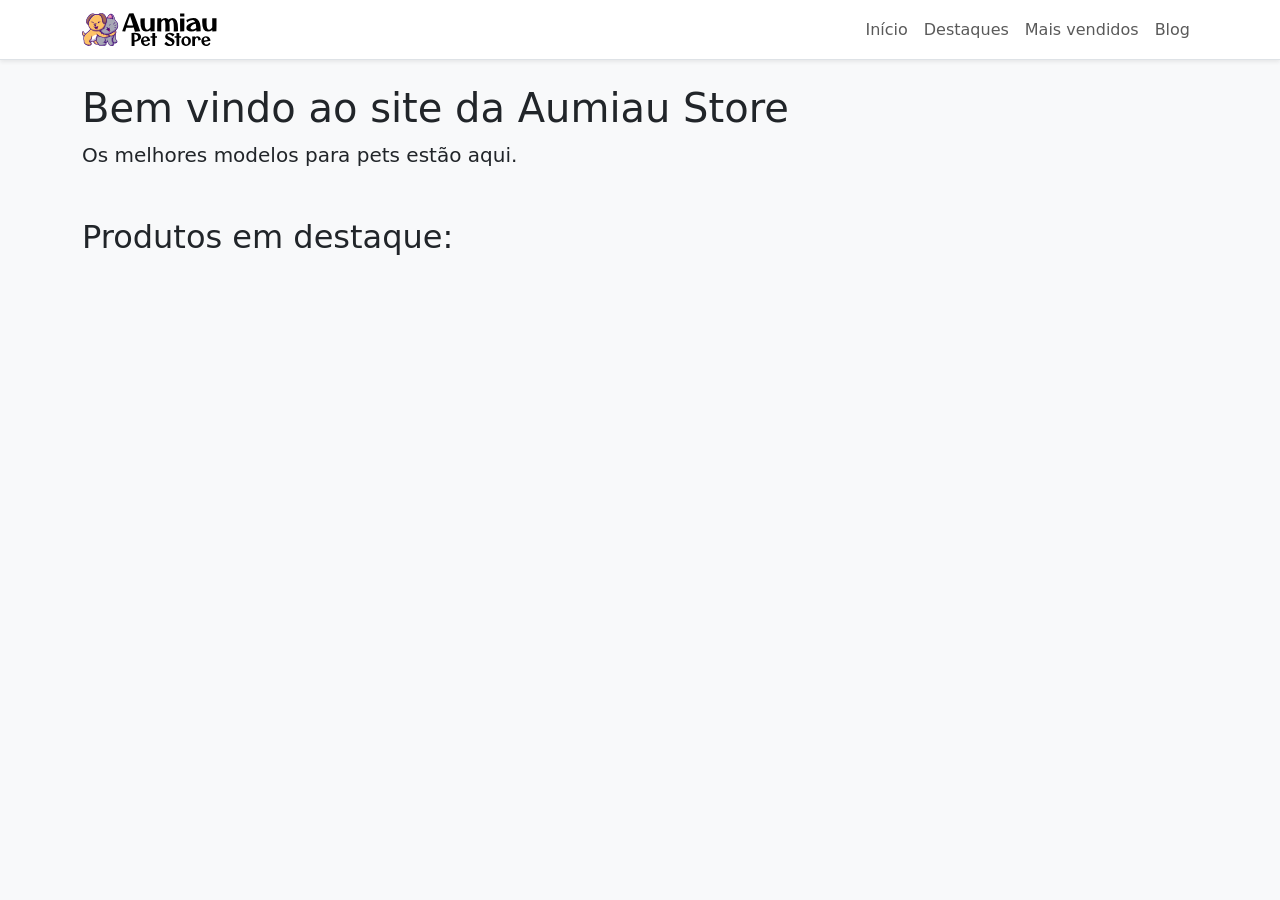
==== site-bootstrap/index.html @ 1ea8fcfe "aula 06 em andamento" ====
<!DOCTYPE html>
<html lang="en">
<head>
    <meta charset="UTF-8">
    <meta name="viewport" content="width=device-width, initial-scale=1.0">
    <title>Aumiau Store - Bootstrap</title>
    <!-- Google Fonts -->
    <link rel="preconnect" href="https://fonts.googleapis.com">
    <link rel="preconnect" href="https://fonts.gstatic.com" crossorigin>
    <link href="https://fonts.googleapis.com/css2?family=Indie+Flower&family=Roboto:ital,wght@0,100..900;1,100..900&display=swap" rel="stylesheet">
    <!-- Bootstrap CSS -->
    <link href="https://cdn.jsdelivr.net/npm/bootstrap@5.3.8/dist/css/bootstrap.min.css" rel="stylesheet" integrity="sha384-sRIl4kxILFvY47J16cr9ZwB07vP4J8+LH7qKQnuqkuIAvNWLzeN8tE5YBujZqJLB" crossorigin="anonymous">
    <script src="https://cdn.jsdelivr.net/npm/bootstrap@5.3.8/dist/js/bootstrap.bundle.min.js" integrity="sha384-FKyoEForCGlyvwx9Hj09JcYn3nv7wiPVlz7YYwJrWVcXK/BmnVDxM+D2scQbITxI" crossorigin="anonymous"></script>
</head>
<body class="bg-light">
   <header>
        <nav class="navbar navbar-expand-lg navbar-light bg-white border-bottom shadow-sm">
            <div class="container">
                <a href="#" class="navbar-brand">
                    <img src="imagens/logo.svg" alt="logo da aumiau store" width="150" />
                </a>
                <button class="navbar-toggler" type="button" data-bs-toggle="collapse" data-bs-target="#navbarNav">
                    <span class="navbar-toggler-icon"></span>
                </button>
                <div class="navbar-collapse collapse" id="navbarNav">
                    <ul class="navbar-nav ms-auto">
                        <li class="nav-item"><a href="#home" class="nav-link">Início</a></li>
                        <li class="nav-item"><a href="#destaques" class="nav-link">Destaques</a></li>
                        <li class="nav-item"><a href="#mais-vendidos" class="nav-link">Mais vendidos</a></li>
                        <li class="nav-item"><a href="blog.html" class="nav-link">Blog</a></li>
                    </ul>
                </div>
            </div>
        </nav>
        <div class="container mt-4">
            <div class="row">
                <main class="col-lg-8">
                    <h1>Bem vindo ao site da Aumiau Store</h1>
                    <p class="lead">Os melhores modelos para pets estão aqui.</p>

                    <section id="destaques" class="my-5">
                        <h2 class="mb-4">Produtos em destaque:</h2>
                    </section>

                    
                </main>
                <aside class="col-lg-4">

                </aside>
            </div>
        </div>
   </header> 
</body>
</html>
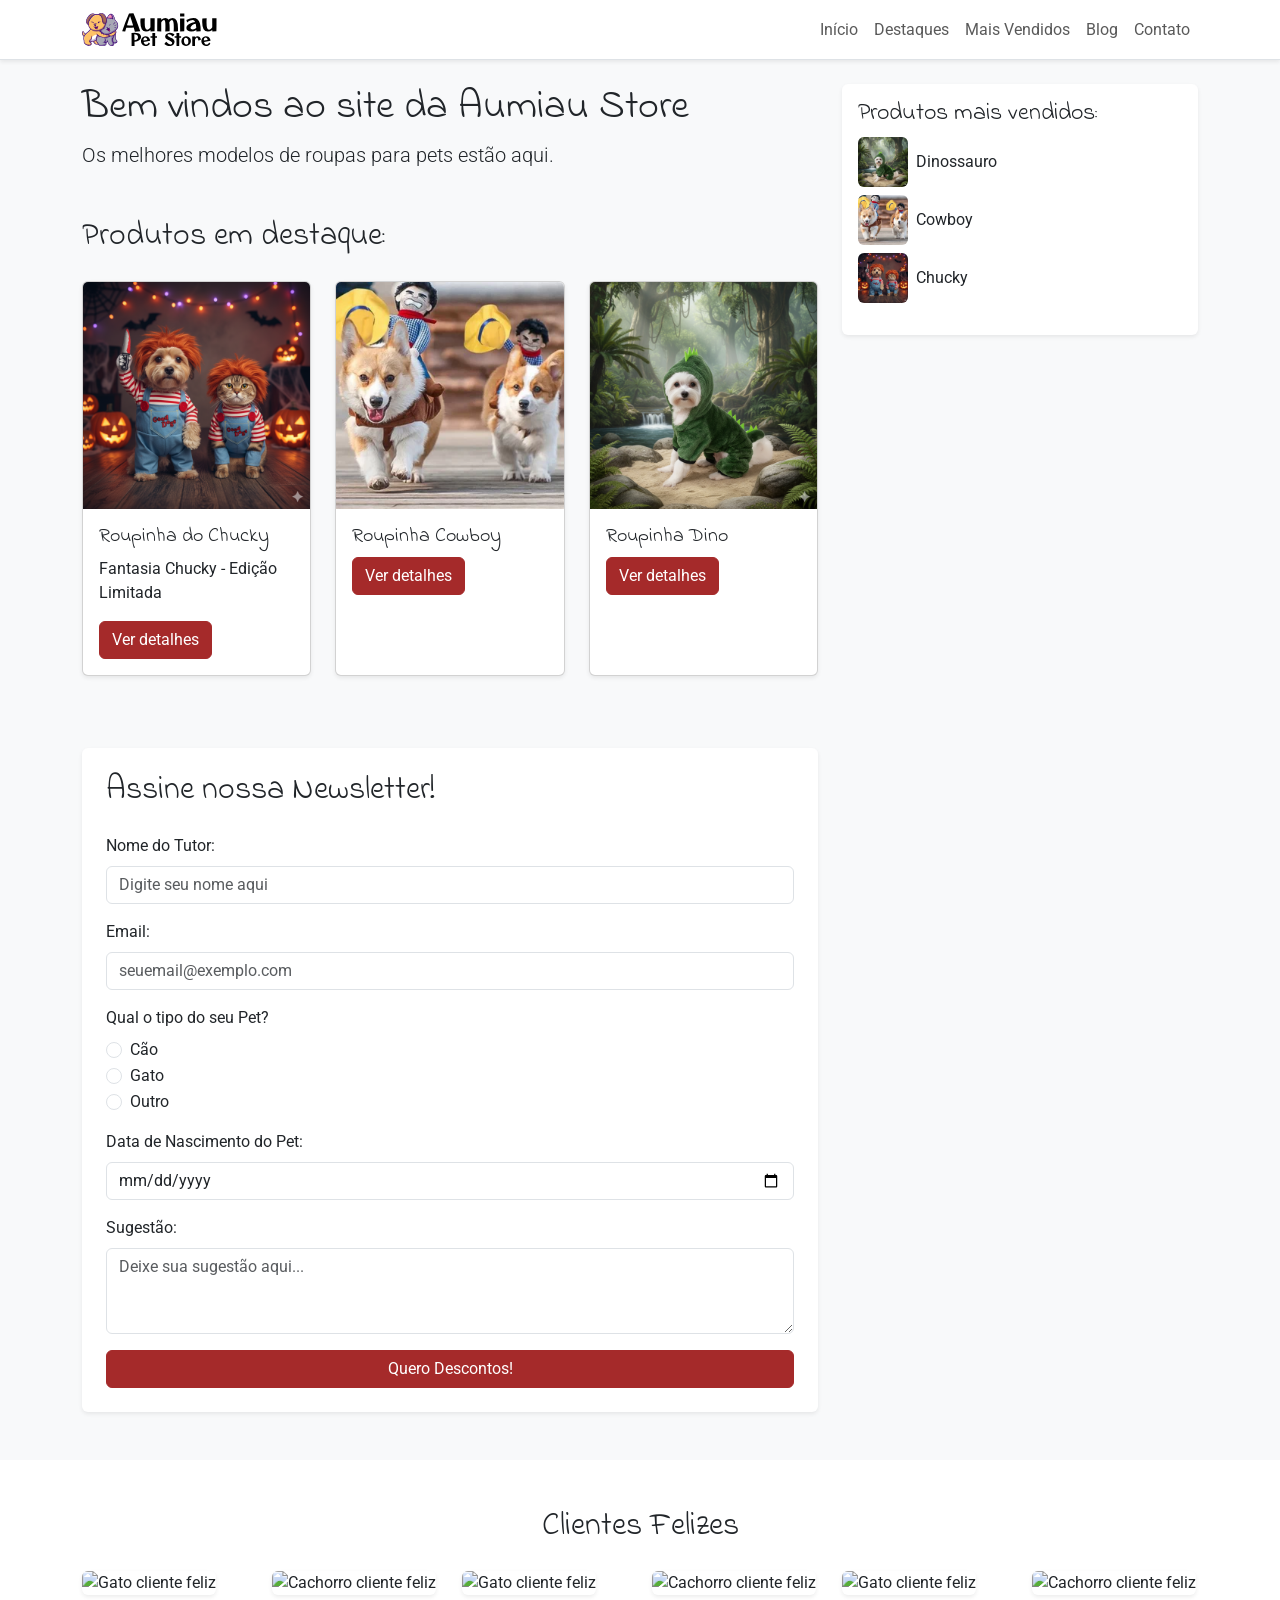
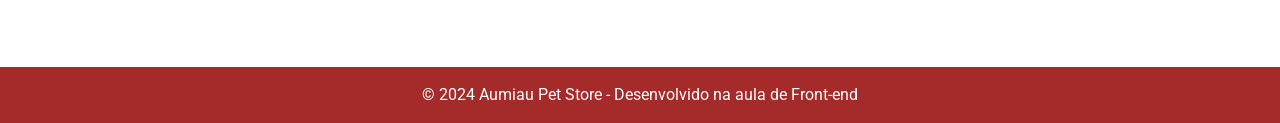
==== commit dd3b32ac: "exercicios aula 06 finalizado" ====
--- a/site-bootstrap/index.html
+++ b/site-bootstrap/index.html
@@ -1,5 +1,5 @@
 <!DOCTYPE html>
-<html lang="en">
+<html lang="pt-br">
 <head>
     <meta charset="UTF-8">
     <meta name="viewport" content="width=device-width, initial-scale=1.0">
@@ -9,46 +9,174 @@
     <link rel="preconnect" href="https://fonts.gstatic.com" crossorigin>
     <link href="https://fonts.googleapis.com/css2?family=Indie+Flower&family=Roboto:ital,wght@0,100..900;1,100..900&display=swap" rel="stylesheet">
     <!-- Bootstrap CSS -->
-    <link href="https://cdn.jsdelivr.net/npm/bootstrap@5.3.8/dist/css/bootstrap.min.css" rel="stylesheet" integrity="sha384-sRIl4kxILFvY47J16cr9ZwB07vP4J8+LH7qKQnuqkuIAvNWLzeN8tE5YBujZqJLB" crossorigin="anonymous">
-    <script src="https://cdn.jsdelivr.net/npm/bootstrap@5.3.8/dist/js/bootstrap.bundle.min.js" integrity="sha384-FKyoEForCGlyvwx9Hj09JcYn3nv7wiPVlz7YYwJrWVcXK/BmnVDxM+D2scQbITxI" crossorigin="anonymous"></script>
+    <link href="https://cdn.jsdelivr.net/npm/bootstrap@5.3.3/dist/css/bootstrap.min.css" rel="stylesheet" integrity="sha384-QWTKZyjpPEjISv5WaRU9OFeRpok6YctnYmDr5pNlyT2bRjXh0JMhjY6hW+ALEwIH" crossorigin="anonymous">
+    <style>
+        /* Estilos personalizados para manter a identidade visual */
+        body {
+            font-family: "Roboto", sans-serif;
+        }
+        h1, h2, h3, h4, h5, h6, .navbar-brand {
+            font-family: "Indie Flower", cursive;
+        }
+    </style>
 </head>
 <body class="bg-light">
-   <header>
+
+    <header>
         <nav class="navbar navbar-expand-lg navbar-light bg-white border-bottom shadow-sm">
             <div class="container">
-                <a href="#" class="navbar-brand">
-                    <img src="imagens/logo.svg" alt="logo da aumiau store" width="150" />
+                <a class="navbar-brand" href="#">
+                    <img src="imagens/logo.svg" alt="Logo da Aumiau Store" width="150">
                 </a>
                 <button class="navbar-toggler" type="button" data-bs-toggle="collapse" data-bs-target="#navbarNav">
                     <span class="navbar-toggler-icon"></span>
                 </button>
-                <div class="navbar-collapse collapse" id="navbarNav">
+                <div class="collapse navbar-collapse" id="navbarNav">
                     <ul class="navbar-nav ms-auto">
-                        <li class="nav-item"><a href="#home" class="nav-link">Início</a></li>
-                        <li class="nav-item"><a href="#destaques" class="nav-link">Destaques</a></li>
-                        <li class="nav-item"><a href="#mais-vendidos" class="nav-link">Mais vendidos</a></li>
-                        <li class="nav-item"><a href="blog.html" class="nav-link">Blog</a></li>
+                        <li class="nav-item"><a class="nav-link" href="#home">Início</a></li>
+                        <li class="nav-item"><a class="nav-link" href="#destaques">Destaques</a></li>
+                        <li class="nav-item"><a class="nav-link" href="#mais-vendidos">Mais Vendidos</a></li>
+                        <li class="nav-item"><a class="nav-link" href="blog.html">Blog</a></li>
+                        <li class="nav-item"><a class="nav-link" href="#contato">Contato</a></li>
                     </ul>
                 </div>
             </div>
         </nav>
-        <div class="container mt-4">
+    </header>
+
+    <div class="container mt-4">
+        <div class="row">
+            <main class="col-lg-8">
+                <h1>Bem vindos ao site da Aumiau Store</h1>
+                <p class="lead">Os melhores modelos de roupas para pets estão aqui.</p>
+
+                <!-- Seção Destaques -->
+                <section id="destaques" class="my-5">
+                    <h2 class="mb-4">Produtos em destaque:</h2>
+                    <div class="row">
+                        <div class="col-md-4 mb-4">
+                            <div class="card h-100 shadow-sm">
+                                <img src="imagens/chucky.png" class="card-img-top" alt="Fantasia Chucky">
+                                <div class="card-body">
+                                    <h3 class="card-title h5">Roupinha do Chucky</h3>
+                                    <p class="card-text">Fantasia Chucky - Edição Limitada</p>
+                                    <a href="chucky.html" class="btn btn-primary" style="background-color: brown; border-color: brown;">Ver detalhes</a>
+                                </div>
+                            </div>
+                        </div>
+                        <div class="col-md-4 mb-4">
+                            <div class="card h-100 shadow-sm">
+                                <img src="imagens/cowboy.webp" class="card-img-top" alt="Roupinha Cowboy">
+                                <div class="card-body">
+                                    <h3 class="card-title h5">Roupinha Cowboy</h3>
+                                    <a href="cowboy.html" class="btn btn-primary" style="background-color: brown; border-color: brown;">Ver detalhes</a>
+                                </div>
+                            </div>
+                        </div>
+                        <div class="col-md-4 mb-4">
+                            <div class="card h-100 shadow-sm">
+                                <img src="imagens/dino.png" class="card-img-top" alt="Roupinha Dino">
+                                <div class="card-body">
+                                    <h3 class="card-title h5">Roupinha Dino</h3>
+                                    <a href="dino.html" class="btn btn-primary" style="background-color: brown; border-color: brown;">Ver detalhes</a>
+                                </div>
+                            </div>
+                        </div>
+                    </div>
+                </section>
+
+                <!-- Formulário -->
+                <section id="contato" class="my-5 p-4 bg-white rounded shadow-sm">
+                    <h2 class="mb-4">Assine nossa Newsletter!</h2>
+                    <form>
+                        <div class="mb-3">
+                            <label for="nome" class="form-label">Nome do Tutor:</label>
+                            <input type="text" class="form-control" id="nome" placeholder="Digite seu nome aqui">
+                        </div>
+                        <div class="mb-3">
+                            <label for="email" class="form-label">Email:</label>
+                            <input type="email" class="form-control" id="email" required placeholder="seuemail@exemplo.com">
+                        </div>
+                        <div class="mb-3">
+                            <label class="form-label">Qual o tipo do seu Pet?</label>
+                            <div class="form-check">
+                                <input class="form-check-input" type="radio" name="tipo_pet" id="cao" value="Cão">
+                                <label class="form-check-label" for="cao">Cão</label>
+                            </div>
+                            <div class="form-check">
+                                <input class="form-check-input" type="radio" name="tipo_pet" id="gato" value="Gato">
+                                <label class="form-check-label" for="gato">Gato</label>
+                            </div>
+                            <div class="form-check">
+                                <input class="form-check-input" type="radio" name="tipo_pet" id="outro" value="Outro">
+                                <label class="form-check-label" for="outro">Outro</label>
+                            </div>
+                        </div>
+                        <div class="mb-3">
+                            <label for="nascimento_pet" class="form-label">Data de Nascimento do Pet:</label>
+                            <input type="date" class="form-control" id="nascimento_pet">
+                        </div>
+                        <div class="mb-3">
+                            <label for="sugestao" class="form-label">Sugestão:</label>
+                            <textarea class="form-control" id="sugestao" rows="3" placeholder="Deixe sua sugestão aqui..."></textarea>
+                        </div>
+                        <button type="submit" class="btn btn-primary w-100" style="background-color: brown; border-color: brown;">Quero Descontos!</button>
+                    </form>
+                </section>
+            </main>
+
+            <aside class="col-lg-4">
+                <div class="p-3 bg-white rounded shadow-sm">
+                    <section id="mais-vendidos">
+                        <h2 class="h4">Produtos mais vendidos:</h2>
+                        <ol class="list-unstyled">
+                            <li class="d-flex align-items-center mb-2">
+                                <img src="imagens/dino.png" width="50" class="me-2 rounded" /> Dinossauro
+                            </li>
+                            <li class="d-flex align-items-center mb-2">
+                                <img src="imagens/cowboy.webp" width="50" class="me-2 rounded" /> Cowboy
+                            </li>
+                            <li class="d-flex align-items-center">
+                                <img src="imagens/chucky.png" width="50" class="me-2 rounded" /> Chucky
+                            </li>
+                        </ol>
+                    </section>
+                </div>
+            </aside>
+        </div>
+    </div>
+
+    <section id="galeria" class="py-5 bg-white">
+        <div class="container">
+            <h2 class="text-center mb-4">Clientes Felizes</h2>
             <div class="row">
-                <main class="col-lg-8">
-                    <h1>Bem vindo ao site da Aumiau Store</h1>
-                    <p class="lead">Os melhores modelos para pets estão aqui.</p>
-
-                    <section id="destaques" class="my-5">
-                        <h2 class="mb-4">Produtos em destaque:</h2>
-                    </section>
-
-                    
-                </main>
-                <aside class="col-lg-4">
-
-                </aside>
+                <div class="col-lg-2 col-md-4 col-6 mb-4">
+                    <img src="https://placecats.com/200/200" class="img-fluid rounded shadow-sm" alt="Gato cliente feliz">
+                </div>
+                <div class="col-lg-2 col-md-4 col-6 mb-4">
+                    <img src="https://placedog.net/200/200" class="img-fluid rounded shadow-sm" alt="Cachorro cliente feliz">
+                </div>
+                <div class="col-lg-2 col-md-4 col-6 mb-4">
+                    <img src="https://placecats.com/201/201" class="img-fluid rounded shadow-sm" alt="Gato cliente feliz">
+                </div>
+                <div class="col-lg-2 col-md-4 col-6 mb-4">
+                    <img src="https://placedog.net/201/201" class="img-fluid rounded shadow-sm" alt="Cachorro cliente feliz">
+                </div>
+                <div class="col-lg-2 col-md-4 col-6 mb-4">
+                    <img src="https://placecats.com/202/202" class="img-fluid rounded shadow-sm" alt="Gato cliente feliz">
+                </div>
+                <div class="col-lg-2 col-md-4 col-6 mb-4">
+                    <img src="https://placedog.net/202/202" class="img-fluid rounded shadow-sm" alt="Cachorro cliente feliz">
+                </div>
             </div>
         </div>
-   </header> 
+    </section>
+
+    <footer class="text-center text-white py-3" style="background-color: brown;">
+        <p class="mb-0">© 2024 Aumiau Pet Store - Desenvolvido na aula de Front-end</p>
+    </footer>
+
+    <!-- Bootstrap JS -->
+    <script src="https://cdn.jsdelivr.net/npm/bootstrap@5.3.3/dist/js/bootstrap.bundle.min.js" integrity="sha384-YvpcrYf0tY3lHB60NNkmXc5s9fDVZLESaAA55NDzOxhy9GkcIdslK1eN7N6jIeHz" crossorigin="anonymous"></script>
 </body>
 </html>
